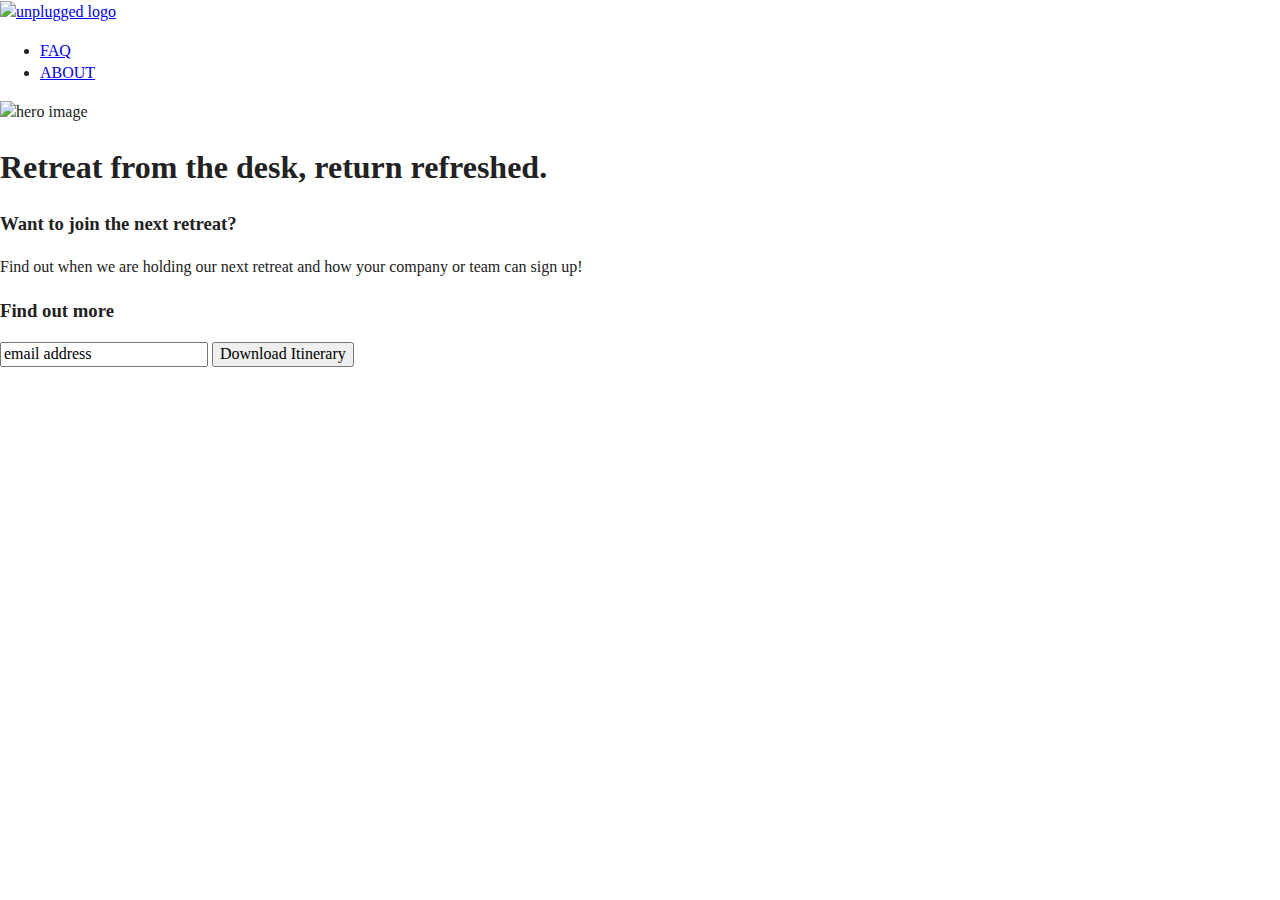
==== index.html @ 6871ea33 "half homepage" ====
<!-- homepage -->

<!doctype html>
<html class="no-js" lang="">

<head>
  <meta charset="utf-8">
  <title></title>
  <meta name="description" content="">
  <meta name="viewport" content="width=device-width, initial-scale=1">

  <meta property="og:title" content="">
  <meta property="og:type" content="">
  <meta property="og:url" content="">
  <meta property="og:image" content="">

  <link rel="manifest" href="site.webmanifest">
  <link rel="apple-touch-icon" href="icon.png">
  <!-- Place favicon.ico in the root directory -->

  <link rel="stylesheet" href="css/normalize.css">
  <link rel="stylesheet" href="css/main.css">

  <meta name="theme-color" content="#fafafa">

  <title>Unplugged Retreat</title>
</head>

<body>

<header>
  <div class="content-wrapper">
      <a href ="#"><img src="" alt="unplugged logo"></a>
      <div class="header-divider"></div>
      <nav>
        <ul>
          <li><a href="faq/index.html" target="_self">FAQ</a></li>
          <li><a href="about/index.html" target="_self">ABOUT</a></li>
        </ul>
      </nav>
</header>

<main>
  <section>
    <img src="jake-malara-30679-unsplash.jpg" alt="hero image">
    <h1>Retreat from the desk, return refreshed.</h1>
  </section>

  <aside>
    <div class="sign-up-form">
      <h3>Want to join the next retreat?</h3>
      <p>Find out when we are holding our next retreat and how your company or team can sign up!</p>

      <h3 class="cta-headliner">Find out more</h3>
      <input type="text" name="name" value="email address">
      <input type="button" value="Download Itinerary">
    </div>
  </aside>
  <!-- Add your site or application content here -->
  <script src="js/vendor/modernizr-3.11.2.min.js"></script>
  <script src="js/plugins.js"></script>
  <script src="js/main.js"></script>

  <!-- Google Analytics: change UA-XXXXX-Y to be your site's ID. -->
  <script>
    window.ga = function () { ga.q.push(arguments) }; ga.q = []; ga.l = +new Date;
    ga('create', 'UA-XXXXX-Y', 'auto'); ga('set', 'anonymizeIp', true); ga('set', 'transport', 'beacon'); ga('send', 'pageview')
  </script>
  <script src="https://www.google-analytics.com/analytics.js" async></script>
</main>

<footer>
  <div class="content-wrapper">
    <div class="footer-content">
      <div class="contact">
        <address>
        </address>
      </div>
      <div class="social">
        <div class="social-icons">
          <p><a href="https://www.facebook.com/teresa.denz/" target="_self"></a></p>
          <P><a href="https://www.instagram.com/pandemic_hobbies/" target="_self"></a></p>
          <p><a href="https://github.com/denzt/" target="_self"></a></p>
          <!-- other social links here -->
        </div>
      </div>
    </div> <!-- end of footer-content-->
  </div> <!-- end of content-wrapper-->
  <div class="copyright">
  </div>

</footer>

</body>

</html>
---- css/main.css ----
/*! HTML5 Boilerplate v8.0.0 | MIT License | https://html5boilerplate.com/ */

/* main.css 2.1.0 | MIT License | https://github.com/h5bp/main.css#readme */
/*
 * What follows is the result of much research on cross-browser styling.
 * Credit left inline and big thanks to Nicolas Gallagher, Jonathan Neal,
 * Kroc Camen, and the H5BP dev community and team.
 */

/* ==========================================================================
   Base styles: opinionated defaults
   ========================================================================== */

html {
  color: #222;
  font-size: 1em;
  line-height: 1.4;
}

/*
 * Remove text-shadow in selection highlight:
 * https://twitter.com/miketaylr/status/12228805301
 *
 * Vendor-prefixed and regular ::selection selectors cannot be combined:
 * https://stackoverflow.com/a/16982510/7133471
 *
 * Customize the background color to match your design.
 */

::-moz-selection {
  background: #b3d4fc;
  text-shadow: none;
}

::selection {
  background: #b3d4fc;
  text-shadow: none;
}

/*
 * A better looking default horizontal rule
 */

hr {
  display: block;
  height: 1px;
  border: 0;
  border-top: 1px solid #ccc;
  margin: 1em 0;
  padding: 0;
}

/*
 * Remove the gap between audio, canvas, iframes,
 * images, videos and the bottom of their containers:
 * https://github.com/h5bp/html5-boilerplate/issues/440
 */

audio,
canvas,
iframe,
img,
svg,
video {
  vertical-align: middle;
}

/*
 * Remove default fieldset styles.
 */

fieldset {
  border: 0;
  margin: 0;
  padding: 0;
}

/*
 * Allow only vertical resizing of textareas.
 */

textarea {
  resize: vertical;
}

/* ==========================================================================
   Author's custom styles
   ========================================================================== */

/* ==========================================================================
   Helper classes
   ========================================================================== */

/*
 * Hide visually and from screen readers
 */

.hidden,
[hidden] {
  display: none !important;
}

/*
 * Hide only visually, but have it available for screen readers:
 * https://snook.ca/archives/html_and_css/hiding-content-for-accessibility
 *
 * 1. For long content, line feeds are not interpreted as spaces and small width
 *    causes content to wrap 1 word per line:
 *    https://medium.com/@jessebeach/beware-smushed-off-screen-accessible-text-5952a4c2cbfe
 */

.sr-only {
  border: 0;
  clip: rect(0, 0, 0, 0);
  height: 1px;
  margin: -1px;
  overflow: hidden;
  padding: 0;
  position: absolute;
  white-space: nowrap;
  width: 1px;
  /* 1 */
}

/*
 * Extends the .sr-only class to allow the element
 * to be focusable when navigated to via the keyboard:
 * https://www.drupal.org/node/897638
 */

.sr-only.focusable:active,
.sr-only.focusable:focus {
  clip: auto;
  height: auto;
  margin: 0;
  overflow: visible;
  position: static;
  white-space: inherit;
  width: auto;
}

/*
 * Hide visually and from screen readers, but maintain layout
 */

.invisible {
  visibility: hidden;
}

/*
 * Clearfix: contain floats
 *
 * For modern browsers
 * 1. The space content is one way to avoid an Opera bug when the
 *    `contenteditable` attribute is included anywhere else in the document.
 *    Otherwise it causes space to appear at the top and bottom of elements
 *    that receive the `clearfix` class.
 * 2. The use of `table` rather than `block` is only necessary if using
 *    `:before` to contain the top-margins of child elements.
 */

.clearfix::before,
.clearfix::after {
  content: " ";
  display: table;
}

.clearfix::after {
  clear: both;
}

/* ==========================================================================
   EXAMPLE Media Queries for Responsive Design.
   These examples override the primary ('mobile first') styles.
   Modify as content requires.
   ========================================================================== */

@media only screen and (min-width: 35em) {
  /* Style adjustments for viewports that meet the condition */
}

@media print,
  (-webkit-min-device-pixel-ratio: 1.25),
  (min-resolution: 1.25dppx),
  (min-resolution: 120dpi) {
  /* Style adjustments for high resolution devices */
}

/* ==========================================================================
   Print styles.
   Inlined to avoid the additional HTTP request:
   https://www.phpied.com/delay-loading-your-print-css/
   ========================================================================== */

@media print {
  *,
  *::before,
  *::after {
    background: #fff !important;
    color: #000 !important;
    /* Black prints faster */
    box-shadow: none !important;
    text-shadow: none !important;
  }

  a,
  a:visited {
    text-decoration: underline;
  }

  a[href]::after {
    content: " (" attr(href) ")";
  }

  abbr[title]::after {
    content: " (" attr(title) ")";
  }

  /*
   * Don't show links that are fragment identifiers,
   * or use the `javascript:` pseudo protocol
   */
  a[href^="#"]::after,
  a[href^="javascript:"]::after {
    content: "";
  }

  pre {
    white-space: pre-wrap !important;
  }

  pre,
  blockquote {
    border: 1px solid #999;
    page-break-inside: avoid;
  }

  /*
   * Printing Tables:
   * https://web.archive.org/web/20180815150934/http://css-discuss.incutio.com/wiki/Printing_Tables
   */
  thead {
    display: table-header-group;
  }

  tr,
  img {
    page-break-inside: avoid;
  }

  p,
  h2,
  h3 {
    orphans: 3;
    widows: 3;
  }

  h2,
  h3 {
    page-break-after: avoid;
  }
}
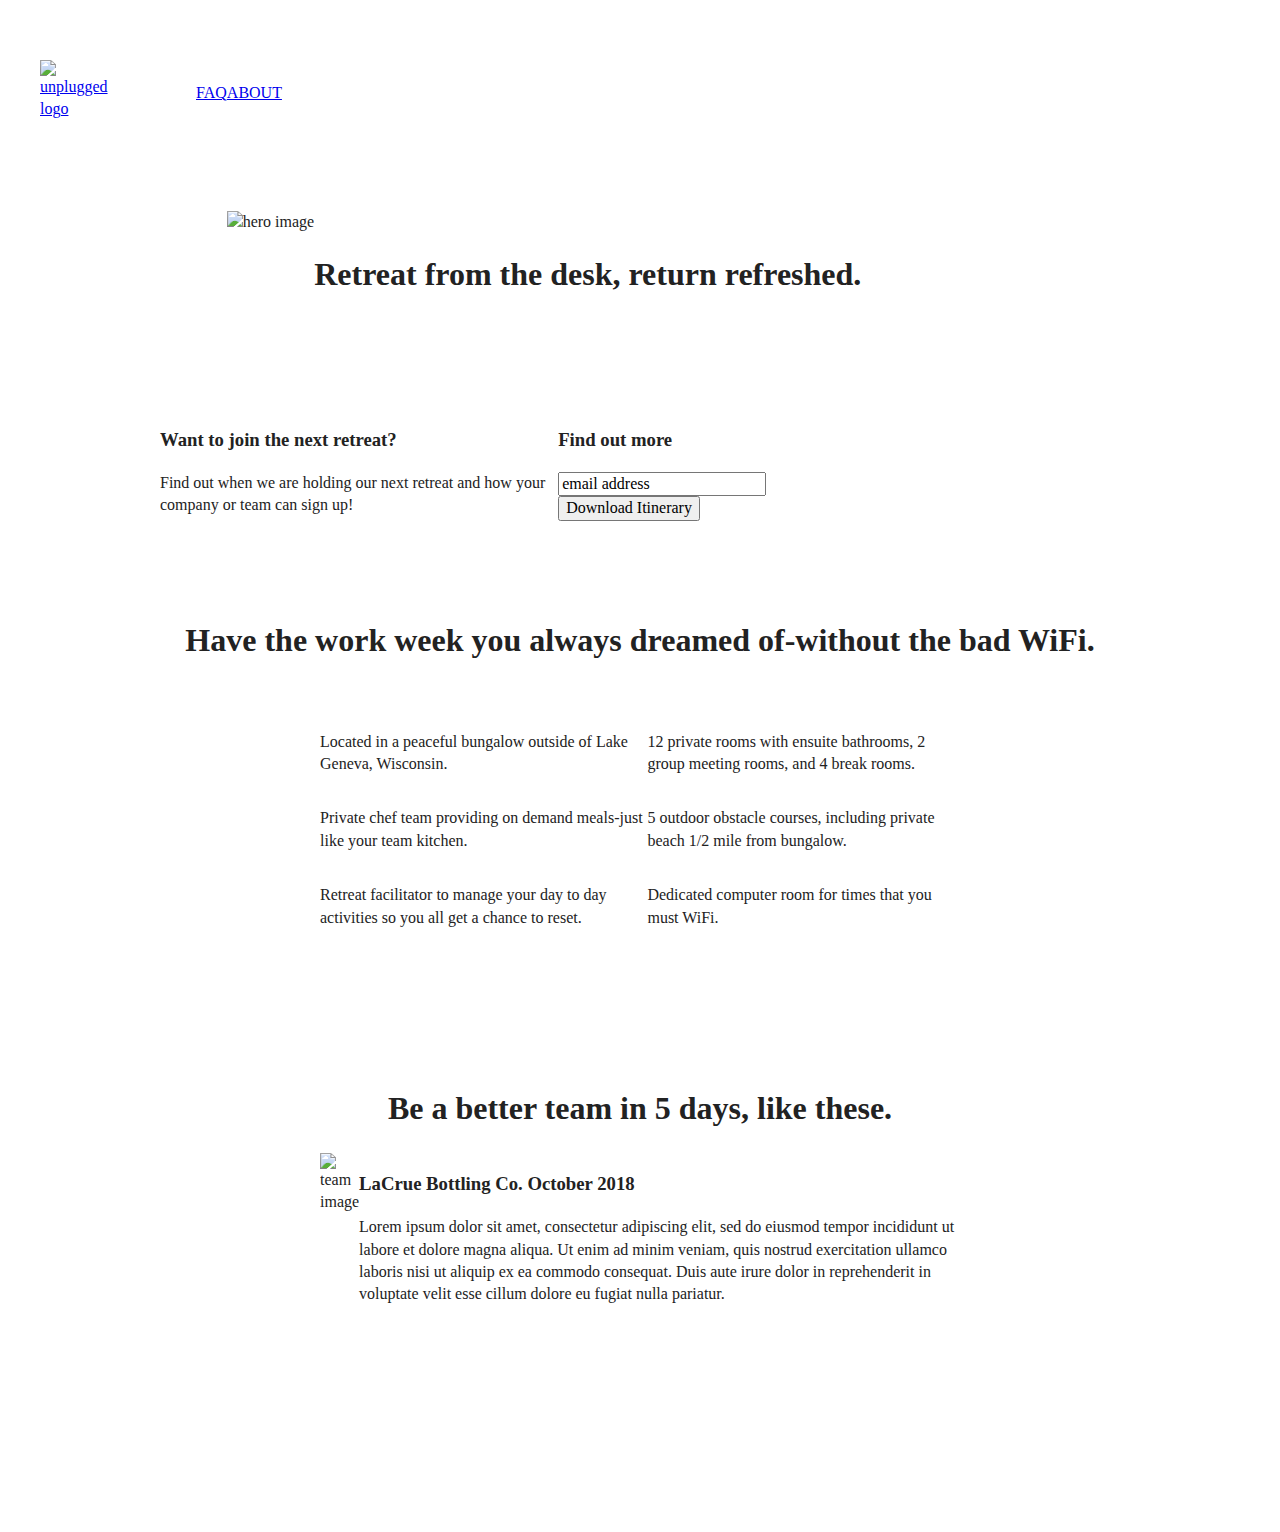
==== commit 5366c436: "tablet and mobile breakpoints" ====
--- a/index.html
+++ b/index.html
@@ -30,7 +30,9 @@
 
 <header>
   <div class="content-wrapper">
-      <a href ="#"><img src="" alt="unplugged logo"></a>
+      <div class="logo">
+        <a href ="#"><img src="" alt="unplugged logo"></a>
+      </div>
       <div class="header-divider"></div>
       <nav>
         <ul>
@@ -38,24 +40,81 @@
           <li><a href="about/index.html" target="_self">ABOUT</a></li>
         </ul>
       </nav>
+    </div>
 </header>
 
 <main>
-  <section>
+  <section class="hero-area">
+      <div class="content-wrapper">
     <img src="jake-malara-30679-unsplash.jpg" alt="hero image">
-    <h1>Retreat from the desk, return refreshed.</h1>
+    <h1 class="retreat-headliner">Retreat from the desk, return refreshed.</h1>
+    </div>
   </section>
 
   <aside>
-    <div class="sign-up-form">
-      <h3>Want to join the next retreat?</h3>
-      <p>Find out when we are holding our next retreat and how your company or team can sign up!</p>
+    <div class="content-wrapper">
+      <div class="form">
+      <h3>Want to join the next retreat?
+      </h3>
+      <p>Find out when we are holding our next retreat and how your company or team can sign up!
+    </p>
+  </div>
 
+    <div class= "form-description">
       <h3 class="cta-headliner">Find out more</h3>
-      <input type="text" name="name" value="email address">
-      <input type="button" value="Download Itinerary">
+      <p class="button-input">
+        <input type="text" name="name" value="email address">
+        <input type="button" value="Download Itinerary">
+      </p>
+      </div>
     </div>
   </aside>
+
+<section class="features">
+
+    <div class="features-content">
+    <h1>Have the work week you always dreamed of-without the bad WiFi.
+    </h1>
+
+<div class="content-wrapper">
+      <div class="fontawesome-icon">
+      <p >Located in a peaceful bungalow outside of Lake Geneva, Wisconsin.</p>
+      <p >Private chef team providing on demand meals-just like your team kitchen.</p>
+      <p >Retreat facilitator to manage your day to day activities so you all get a chance to reset.</p>
+</div>
+<div class="fontawesome-icon">
+      <p>12 private rooms with ensuite bathrooms, 2 group meeting rooms, and 4 break rooms.</p>
+      <p>5 outdoor obstacle courses, including private beach 1/2 mile from bungalow.</p>
+      <p>Dedicated computer room for times that you must WiFi.</p>
+    </div>
+  </div>
+  </div>
+</section>
+
+
+<section class="reviews">
+<div class="content-wrapper">
+<div class="review">
+    <h1 class="review-header">Be a better team in 5 days, like these.
+    </h1>
+
+      <article class="review-content">
+        <div class= "bottling-img">
+          <img src="omar-lopez-29-6944-unsplash.jpg" alt="team image">
+        </div>
+        <div class="first-article">
+            <h3 class="review-content-header">LaCrue Bottling Co. October 2018
+          </h3>
+        <p>Lorem ipsum dolor sit amet, consectetur adipiscing elit, sed do eiusmod tempor incididunt ut
+          labore et dolore magna aliqua. Ut enim ad minim veniam, quis nostrud exercitation ullamco laboris nisi ut aliquip
+          ex ea commodo consequat. Duis aute irure dolor in reprehenderit in voluptate velit esse cillum dolore eu fugiat
+          nulla pariatur.
+        </p>
+      </div>
+      </article>
+    </div>
+  </div>
+</section>
   <!-- Add your site or application content here -->
   <script src="js/vendor/modernizr-3.11.2.min.js"></script>
   <script src="js/plugins.js"></script>
@@ -67,6 +126,7 @@
     ga('create', 'UA-XXXXX-Y', 'auto'); ga('set', 'anonymizeIp', true); ga('set', 'transport', 'beacon'); ga('send', 'pageview')
   </script>
   <script src="https://www.google-analytics.com/analytics.js" async></script>
+
 </main>
 
 <footer>
--- a/css/main.css
+++ b/css/main.css
@@ -86,6 +86,203 @@
 /* ==========================================================================
    Author's custom styles
    ========================================================================== */
+
+/*---------- BASE HEADER - FOOTER STYLES -------------*/
+
+header footer {
+display: flex;
+justify-content: center;
+align-content: center;
+flex-flow: row wrap;
+}
+
+/*header styles*/
+
+header{
+  padding: 20px 0;
+  margin: 0;
+}
+
+.content-wrapper{
+  margin: 0;
+  padding: 20px;
+}
+
+.retreat-headliner{
+  padding: 20px 0;
+}
+
+header .content-wrapper .header-divider{
+display: flex;
+flex-flow: column wrap;
+
+width: 100%;
+}
+
+header nav {
+display: flex;
+align-content: center;
+flex-flow: row wrap;
+width: 100%;
+}
+
+header .header-divider{
+  width: 100%;
+}
+
+header nav ul{
+  display: flex;
+  align-content: center;
+  justify-content: center;
+}
+
+
+
+/*mobile-styles homepage*/
+
+h1 h2 h3{
+
+}
+
+section{
+display: flex;
+justify-content: center;
+align-items: center;
+}
+
+.hero-area{
+display: flex;
+justify-content: center;
+align-items: center;
+width: 85%;
+}
+
+.retreat-headliner{
+
+}
+
+aside {
+display: flex;
+justify-content: center;
+align-items: center;
+flex-flow: column wrap;
+width: 75%;
+padding: 20px 0;
+}
+
+.form .form-description{
+display: flex;
+justify-content: center;
+align-items: center;
+flex-flow: column wrap;
+}
+
+.cta-headliner {
+
+}
+
+.features article{
+  width:85%;
+}
+
+
+.features .features-content{
+display: flex;
+justify-content: center;
+align-items: center;
+flex-flow: column wrap;
+padding: 20px 0;
+margin: 0;
+}
+
+p .fontawesome-icon {
+  display: flex;
+justify-content: center;
+align-items: center;
+}
+
+.reasons-header {
+  display: flex;
+  justify-content: flex-start;
+  align-items: center;
+}
+
+.reviews {
+display: flex;
+align-items: center;
+justify-content: center;
+flex-flow: column wrap;
+padding: 20px 0;
+}
+
+.reviews h3{
+  width: 85%;
+}
+
+.review-header{
+
+}
+
+.review{
+display: flex;
+justify-content: center;
+align-items: center;
+flex-flow: column wrap;
+padding: 20px 0;
+}
+
+.review-content-header .review-content{
+display: flex;
+justify-content: flex-start;
+align-items: center;
+}
+
+
+.faq{
+  display: flex;
+  justify-content: center;
+  align-items: center;
+  flex-flow: column wrap;
+  padding: 20px 0;
+}
+
+.faq-content{
+  display:flex;
+  justify-content: center;
+  align-items: center;
+  flex-flow: row wrap;
+  padding: 20px 0;
+}
+
+footer .footer-content{
+display: flex;
+justify-content: center;
+align-items: center;
+width: 85%;
+}
+
+footer {
+  padding: 20px 0;
+  margin: 0;
+}
+
+.contact{
+display: flex;
+justify-content: center;
+align-items: center;
+padding: 20px 0;
+}
+
+.social .social-icons{
+display: flex;
+justify-content: center;
+align-items: center;
+}
+
+.copyright{
+
+}
+
 
 /* ==========================================================================
    Helper classes
@@ -175,9 +372,139 @@
    Modify as content requires.
    ========================================================================== */
 
-@media only screen and (min-width: 35em) {
-  /* Style adjustments for viewports that meet the condition */
-}
+@media only screen and (min-width: 768px){
+    /*tablet styles here */
+
+header{
+margin: 10px;
+display: flex;
+flex-flow: row nowrap;
+justify-content: space-between;
+align-items: flex-start;
+}
+
+header nav {
+max-width: 640px;
+  padding: 0;
+
+  flex-flow: row nowrap;
+}
+
+
+nav ul {
+  display: flex;
+  justify-content: space-between;
+  align-items: flex-end;
+}
+
+
+.content-wrapper {
+  max-width: 640px;
+  margin: 10px;
+  display: flex;
+  flex-flow: row nowrap;
+}
+
+.header-divider {
+  display: none;
+}
+
+aside .content-wrapper {
+  margin: 0px 0;
+}
+
+.form .form-description {
+  flex-flow: row wrap;
+  width: 28%;
+}
+
+
+.features .features-content{
+  display: flex;
+  justify-content: center;
+  flex-flow: column nowrap;
+  flex: 1;
+}
+
+.fontawesome-icon{
+display: flex;
+flex-flow: row wrap;
+justify-content: center;
+align-items: center;
+}
+
+.review-content{
+  display: flex;
+}
+
+.contact {
+  display: flex;
+  justify-content: flex-start;
+}
+
+.social{
+  display: flex;
+  justify-content: flex-end;
+}
+
+/*ABOUT PAGE*/
+
+.mission-content{
+  display: flex;
+  flex-flow: row wrap;
+}
+
+.mission-statement {
+  display:flex;
+}
+
+.about-content{
+  display: flex;
+  flex-flow: row wrap;
+}
+
+.info{
+  display: flex;
+  flex-flow: row wrap;
+  width: 40%;
+}
+
+/*FAQ PAGE*/
+
+
+.faq .content-wrapper {
+  justify-content: space-between;
+}
+
+.faq-content {
+  flex-basis: 30%;
+}
+
+
+.question-answer{
+  display: flex;
+  flex-flow: column wrap;
+}
+
+}
+
+
+@media only screen and (min-width: 1200px){
+  /*desktop styles here */
+header nav {
+  display: flex;
+  align-content: flex-start;
+  justify-content: flex-start;
+}
+
+nav ul li {
+    display: flex;
+    justify-content: flex-end;
+}
+
+
+}
+
 
 @media print,
   (-webkit-min-device-pixel-ratio: 1.25),
@@ -260,4 +587,3 @@
     page-break-after: avoid;
   }
 }
-
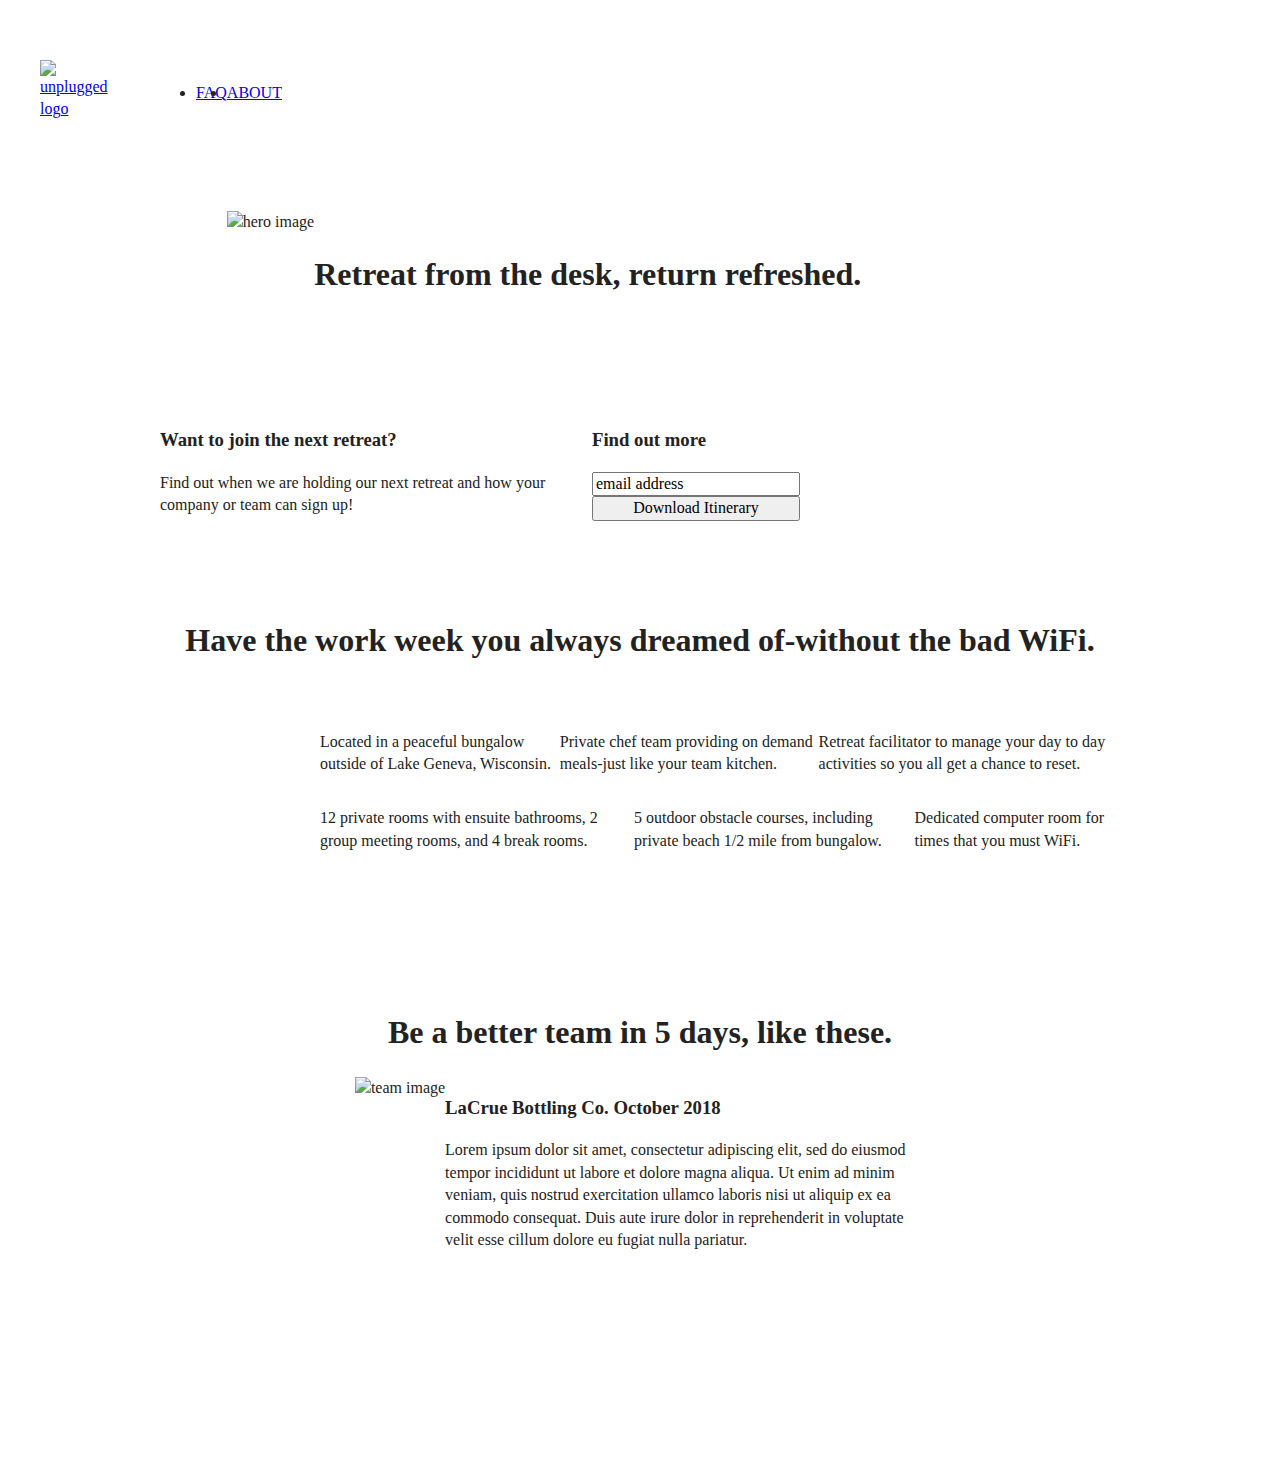
==== commit 347237e7: "desktop breakpoint styles added" ====
--- a/index.html
+++ b/index.html
@@ -76,7 +76,7 @@
     <h1>Have the work week you always dreamed of-without the bad WiFi.
     </h1>
 
-<div class="content-wrapper">
+<div class="content-wrapper icon-p">
       <div class="fontawesome-icon">
       <p >Located in a peaceful bungalow outside of Lake Geneva, Wisconsin.</p>
       <p >Private chef team providing on demand meals-just like your team kitchen.</p>
--- a/css/main.css
+++ b/css/main.css
@@ -431,10 +431,15 @@
 flex-flow: row wrap;
 justify-content: center;
 align-items: center;
+width: 240px;
 }
 
 .review-content{
   display: flex;
+}
+
+.first-article{
+  width: 320px;
 }
 
 .contact {
@@ -477,13 +482,22 @@
 }
 
 .faq-content {
-  flex-basis: 30%;
-}
-
+  width: 275px;
+  flex-flow: row wrap;
+}
+
+.question{
+  flex-flow: row nowrap;
+}
 
 .question-answer{
   display: flex;
+  flex-flow: row wrap;
+}
+
+.faq-p{
   flex-flow: column wrap;
+  width: 640px;
 }
 
 }
@@ -491,17 +505,56 @@
 
 @media only screen and (min-width: 1200px){
   /*desktop styles here */
-header nav {
-  display: flex;
-  align-content: flex-start;
-  justify-content: flex-start;
-}
-
-nav ul li {
-    display: flex;
-    justify-content: flex-end;
-}
-
+
+
+.first-article{
+  width: 480px;
+}
+
+.icon-p {
+  display: flex;
+  flex-flow: column wrap;
+}
+
+.features .features-content{
+  display: flex;
+  flex-flow: column wrap;
+}
+
+.fontawesome-icon{
+  display: flex;
+  flex-flow: row nowrap;
+  width: 800px;
+  justify-content: space-between;
+  align-items: center;
+}
+
+p {
+  display: flex;
+  flex-flow: column wrap;
+}
+
+.mission-content .about-content{
+width: 960px;
+}
+
+.about-p{
+  width: 425px;
+}
+
+.info{
+  width: 320px;
+}
+
+.faq-content {
+  display: flex;
+  min-width: 435px;
+}
+
+.faq-p{
+  display: flex;
+  min-width: 960px;
+}
 
 }
 
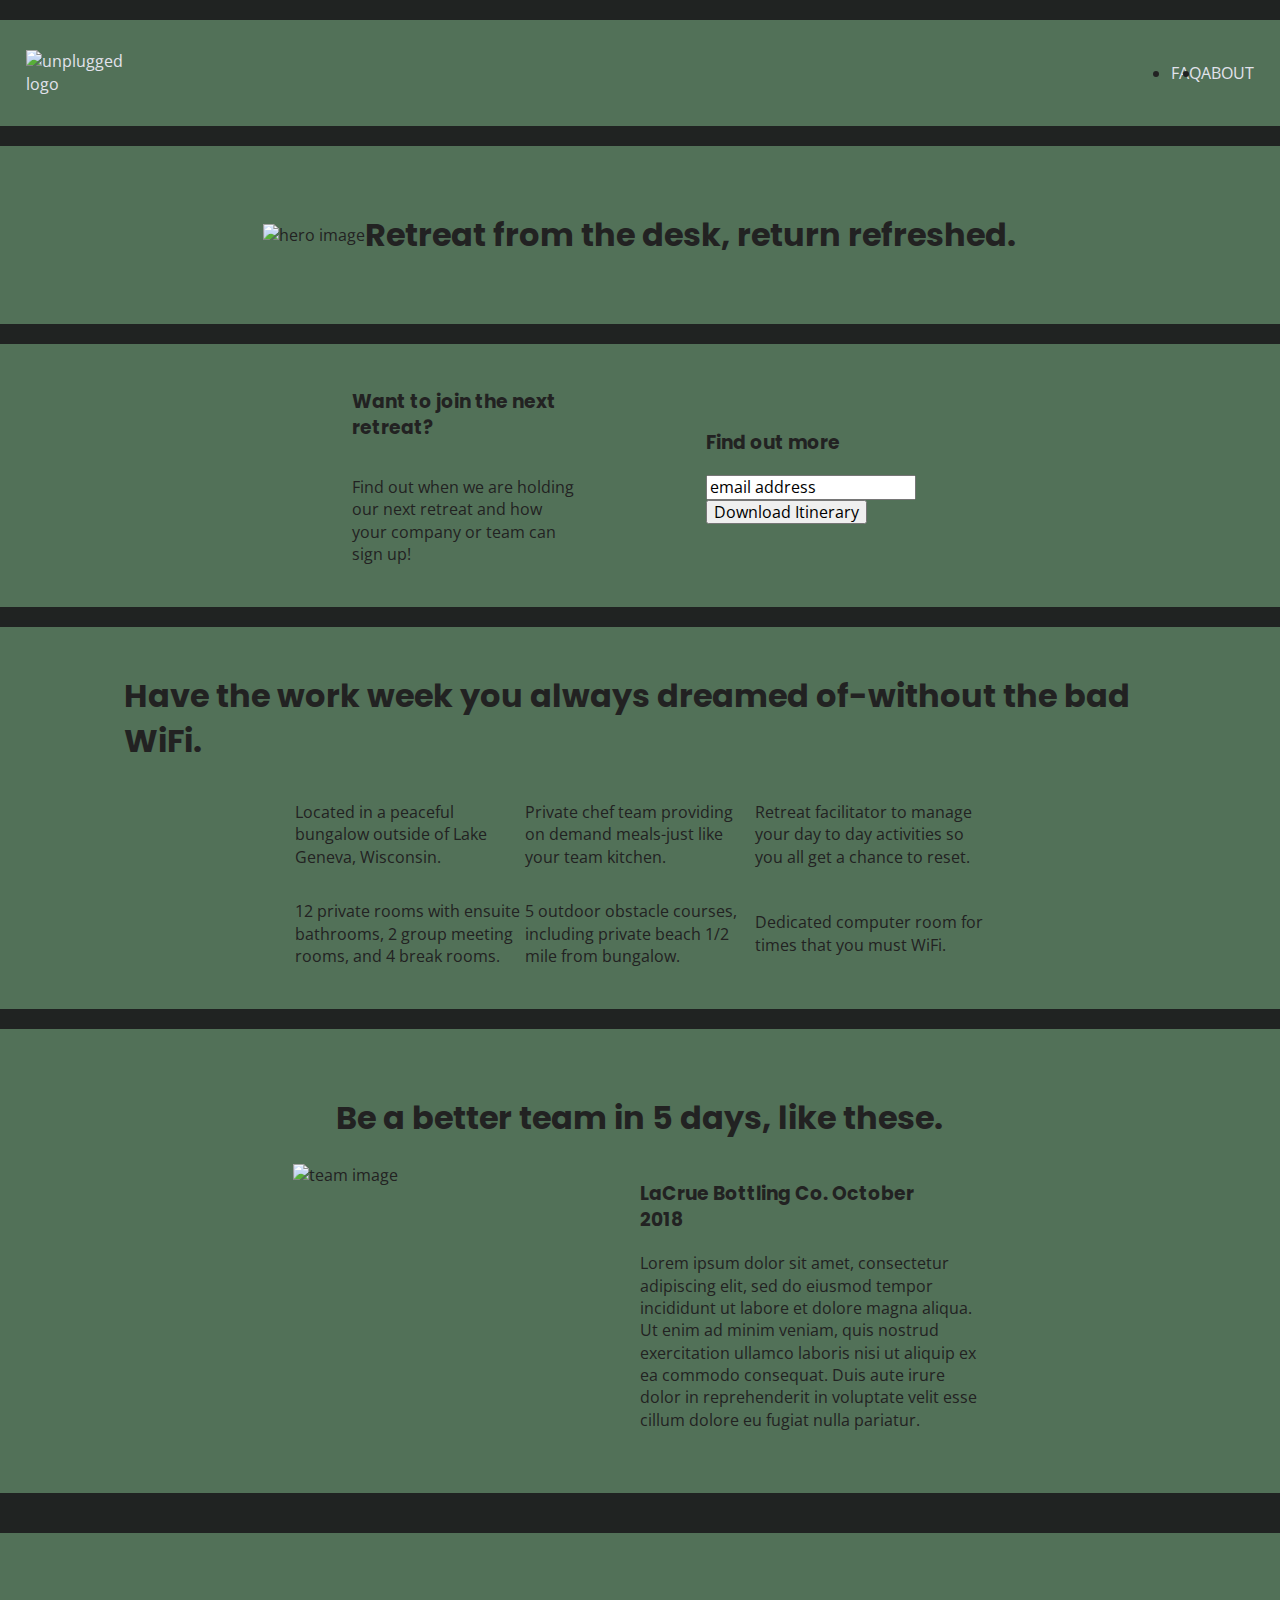
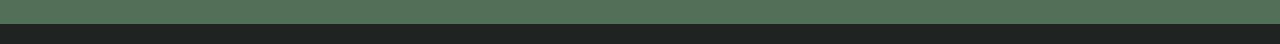
==== commit 19547534: "layout and content revised" ====
--- a/index.html
+++ b/index.html
@@ -22,6 +22,8 @@
   <link rel="stylesheet" href="css/main.css">
 
   <meta name="theme-color" content="#fafafa">
+  <link href="https://fonts.googleapis.com/css?family=Open+Sans:400,700|Poppins:500,700"
+  rel="stylesheet">
 
   <title>Unplugged Retreat</title>
 </head>
@@ -44,19 +46,22 @@
 </header>
 
 <main>
-  <section class="hero-area">
+  <section >
+    <div class="hero-area">
       <div class="content-wrapper">
     <img src="jake-malara-30679-unsplash.jpg" alt="hero image">
     <h1 class="retreat-headliner">Retreat from the desk, return refreshed.</h1>
     </div>
+  </div>
   </section>
 
   <aside>
     <div class="content-wrapper">
+      <div class="form-container">
       <div class="form">
       <h3>Want to join the next retreat?
       </h3>
-      <p>Find out when we are holding our next retreat and how your company or team can sign up!
+      <p class="form-p">Find out when we are holding our next retreat and how your company or team can sign up!
     </p>
   </div>
 
@@ -68,27 +73,37 @@
       </p>
       </div>
     </div>
+  </div>
   </aside>
 
+
 <section class="features">
-
+  <div class="content-wrapper icon-p">
     <div class="features-content">
     <h1>Have the work week you always dreamed of-without the bad WiFi.
     </h1>
-
-<div class="content-wrapper icon-p">
+  </div>
+  <div class="container">
       <div class="fontawesome-icon">
       <p >Located in a peaceful bungalow outside of Lake Geneva, Wisconsin.</p>
+    </div>
+  <div class="fontawesome-icon">
       <p >Private chef team providing on demand meals-just like your team kitchen.</p>
+    </div>
+    <div class="fontawesome-icon">
       <p >Retreat facilitator to manage your day to day activities so you all get a chance to reset.</p>
-</div>
-<div class="fontawesome-icon">
+    </div>
+    <div class="fontawesome-icon">
       <p>12 private rooms with ensuite bathrooms, 2 group meeting rooms, and 4 break rooms.</p>
+    </div>
+    <div class="fontawesome-icon">
       <p>5 outdoor obstacle courses, including private beach 1/2 mile from bungalow.</p>
+    </div>
+    <div class="fontawesome-icon">
       <p>Dedicated computer room for times that you must WiFi.</p>
     </div>
   </div>
-  </div>
+</div>
 </section>
 
 
--- a/css/main.css
+++ b/css/main.css
@@ -87,6 +87,60 @@
    Author's custom styles
    ========================================================================== */
 
+/*-------General Styles------*/
+
+html{
+  font-size: 16px;
+}
+
+body{
+  font-family: 'Open Sans', sans-serif;
+  font-size: 1em;
+  background-color: #202322
+}
+
+main{
+  width: 100%;
+}
+
+ul ol{
+
+}
+
+a{
+  color: #e2e3ed;
+  text-decoration:none;
+}
+
+h1, h2{
+  font-family: 'Poppins', sans-serif;
+}
+
+h3, h4{
+  font-family: 'Poppins', sans-serif;
+}
+
+p{
+
+}
+
+img{
+
+}
+
+figure{
+
+}
+
+address{
+
+}
+
+.content-wrapper{
+  background-color: #527158;
+}
+
+
 /*---------- BASE HEADER - FOOTER STYLES -------------*/
 
 header footer {
@@ -101,11 +155,12 @@
 header{
   padding: 20px 0;
   margin: 0;
+  width: auto;
 }
 
 .content-wrapper{
-  margin: 0;
-  padding: 20px;
+  padding: 2%;
+  width: auto;
 }
 
 .retreat-headliner{
@@ -115,15 +170,16 @@
 header .content-wrapper .header-divider{
 display: flex;
 flex-flow: column wrap;
-
-width: 100%;
+display: flex;
+align-items: center;
+justify-content: center;
 }
 
 header nav {
 display: flex;
 align-content: center;
+justify-content: center;
 flex-flow: row wrap;
-width: 100%;
 }
 
 header .header-divider{
@@ -144,17 +200,29 @@
 
 }
 
+.icon-p{
+  width: auto;
+  display: flex;
+  justify-content: center;
+  align-items: center;
+  flex-flow: column nowrap;
+  margin: 0;
+}
+
 section{
 display: flex;
 justify-content: center;
 align-items: center;
+width: auto;
 }
 
 .hero-area{
 display: flex;
 justify-content: center;
 align-items: center;
-width: 85%;
+margin: 0;
+padding: 0;
+width: 100%;
 }
 
 .retreat-headliner{
@@ -166,7 +234,7 @@
 justify-content: center;
 align-items: center;
 flex-flow: column wrap;
-width: 75%;
+width: auto;
 padding: 20px 0;
 }
 
@@ -181,56 +249,55 @@
 
 }
 
-.features article{
-  width:85%;
-}
-
+.features{
+  width:auto;
+  margin: 0;
+}
 
 .features .features-content{
 display: flex;
 justify-content: center;
 align-items: center;
+}
+
+.container {
+  display: flex;
+justify-content: center;
+align-items: center;
+flex-flow: row wrap;
+margin: 0;
+}
+
+.reasons-header {
+  display: flex;
+  justify-content: flex-start;
+  align-items: center;
+}
+
+.reviews {
+display: flex;
+align-items: center;
+justify-content: center;
 flex-flow: column wrap;
 padding: 20px 0;
-margin: 0;
-}
-
-p .fontawesome-icon {
-  display: flex;
-justify-content: center;
-align-items: center;
-}
-
-.reasons-header {
-  display: flex;
-  justify-content: flex-start;
-  align-items: center;
-}
-
-.reviews {
-display: flex;
-align-items: center;
-justify-content: center;
+}
+
+.reviews h3{
+  width: 85%;
+}
+
+.review-header{
+
+}
+
+.review{
+display: flex;
+justify-content: center;
+align-items: center;
 flex-flow: column wrap;
 padding: 20px 0;
 }
 
-.reviews h3{
-  width: 85%;
-}
-
-.review-header{
-
-}
-
-.review{
-display: flex;
-justify-content: center;
-align-items: center;
-flex-flow: column wrap;
-padding: 20px 0;
-}
-
 .review-content-header .review-content{
 display: flex;
 justify-content: flex-start;
@@ -243,7 +310,6 @@
   justify-content: center;
   align-items: center;
   flex-flow: column wrap;
-  padding: 20px 0;
 }
 
 .faq-content{
@@ -251,19 +317,18 @@
   justify-content: center;
   align-items: center;
   flex-flow: row wrap;
-  padding: 20px 0;
 }
 
 footer .footer-content{
 display: flex;
 justify-content: center;
 align-items: center;
-width: 85%;
 }
 
 footer {
   padding: 20px 0;
   margin: 0;
+  width: auto;
 }
 
 .contact{
@@ -271,6 +336,11 @@
 justify-content: center;
 align-items: center;
 padding: 20px 0;
+}
+
+.about-info .contact-container{
+  width: 96%;
+  margin: 0;
 }
 
 .social .social-icons{
@@ -376,33 +446,43 @@
     /*tablet styles here */
 
 header{
-margin: 10px;
 display: flex;
 flex-flow: row nowrap;
-justify-content: space-between;
-align-items: flex-start;
+width: auto;
 }
 
 header nav {
-max-width: 640px;
+  flex-flow: row nowrap;
+}
+
+
+nav ul {
+  display: flex;
+  align-items: flex-end;
+}
+
+.logo nav ul{
+  margin-left: 8%;
+  margin-right: 8%;
+}
+
+header footer{
+  justify-content: center;
+}
+
+.content-wrapper {
+  min-width: 760px;
+  display: flex;
+  justify-content: center;
+  align-items: center;
+  width: 96%;
+}
+
+
+.hero-area .form{
+  margin: 0;
   padding: 0;
-
-  flex-flow: row nowrap;
-}
-
-
-nav ul {
-  display: flex;
-  justify-content: space-between;
-  align-items: flex-end;
-}
-
-
-.content-wrapper {
-  max-width: 640px;
-  margin: 10px;
-  display: flex;
-  flex-flow: row nowrap;
+  width: 100%;
 }
 
 .header-divider {
@@ -410,62 +490,116 @@
 }
 
 aside .content-wrapper {
-  margin: 0px 0;
-}
-
-.form .form-description {
+
+}
+
+.form-container{
+  width: 96%;
+  display: flex;
+  flex-flow: row nowrap;
+}
+
+.form-description {
+  width: 38%;
+  margin-left: 8%;
+  margin-right: 8%;
+}
+
+.form{
+  display: flex;
+  flex-flow: column wrap;
+  margin-left: 8%;
+  margin-right: 8%;
+  width: 33%;
+}
+
+.icon-p {
+  display: flex;
+  flex-flow: column wrap;
+}
+
+.features .features-content{
+  display: flex;
+  flex-flow: column wrap;
+}
+
+.features-content{
+  margin-left: 8%;
+  margin-right: 8%;
+}
+
+.container{
+width: 65%;
+display: flex;
+flex-flow: row wrap;
+}
+
+.fontawesome-icon{
+  display: flex;
+  justify-content: space-between;
+  align-items: center;
+  width: 36%;
+}
+
+.review{
+  margin-left: 8%;
+  margin-right: 8%;
+  display: flex;
+  align-items: center;
+  justify-content: center;
+}
+
+.review-content{
+  display: flex;
+}
+
+.first-article{
+width: 42%;
+}
+
+.bottling-img{
+  width: 42%;
+  margin-left: 8%;
+}
+
+.contact {
+  display: flex;
+  justify-content: flex-start;
+}
+
+.social{
+  display: flex;
+  justify-content: flex-end;
+}
+
+/*ABOUT PAGE*/
+
+.mission-content{
+  display: flex;
+  justify-content: space-between;
+  align-items: center;
   flex-flow: row wrap;
-  width: 28%;
-}
-
-
-.features .features-content{
-  display: flex;
-  justify-content: center;
-  flex-flow: column nowrap;
-  flex: 1;
-}
-
-.fontawesome-icon{
-display: flex;
-flex-flow: row wrap;
-justify-content: center;
-align-items: center;
-width: 240px;
-}
-
-.review-content{
-  display: flex;
-}
-
-.first-article{
-  width: 320px;
-}
-
-.contact {
-  display: flex;
-  justify-content: flex-start;
-}
-
-.social{
-  display: flex;
-  justify-content: flex-end;
-}
-
-/*ABOUT PAGE*/
-
-.mission-content{
-  display: flex;
-  flex-flow: row wrap;
+  margin-left: 8%;
+  margin-right: 8%;
 }
 
 .mission-statement {
   display:flex;
+  width: 40%;
+}
+
+.contact-container{
+  display: flex;
+  flex-flow: column wrap;
 }
 
 .about-content{
   display: flex;
-  flex-flow: row wrap;
+  justify-content: space-between;
+  align-items: center;
+  flex-flow: row nowrap;
+  margin-right: 8%;
+  margin-left: 8%;
 }
 
 .info{
@@ -482,7 +616,7 @@
 }
 
 .faq-content {
-  width: 275px;
+  width: 37%;
   flex-flow: row wrap;
 }
 
@@ -492,12 +626,17 @@
 
 .question-answer{
   display: flex;
+  justify-content: space-between;
+  align-items: center;
   flex-flow: row wrap;
+  margin-right: 8%;
+  margin-left: 8%;
+
 }
 
 .faq-p{
   flex-flow: column wrap;
-  width: 640px;
+  width: auto;
 }
 
 }
@@ -506,54 +645,59 @@
 @media only screen and (min-width: 1200px){
   /*desktop styles here */
 
-
-.first-article{
-  width: 480px;
-}
-
-.icon-p {
-  display: flex;
-  flex-flow: column wrap;
-}
-
-.features .features-content{
-  display: flex;
-  flex-flow: column wrap;
+.content-wrapper {
+  min-width: 1200px;
+}
+
+.form-container{
+  margin-right: 16.5%;
+  margin-left: 16.5%;
+  display: flex;
+  align-items: center;
+  justify-content: center;
+}
+
+.form{
+  width: 27%;
+}
+
+.form-description{
+  width: 27%;
+}
+
+.container{
+  width: 72%;
 }
 
 .fontawesome-icon{
-  display: flex;
-  flex-flow: row nowrap;
-  width: 800px;
-  justify-content: space-between;
-  align-items: center;
-}
-
-p {
-  display: flex;
-  flex-flow: column wrap;
-}
-
-.mission-content .about-content{
-width: 960px;
-}
-
-.about-p{
-  width: 425px;
+  width: 26%;
+}
+
+.review-content{
+  margin-right: 10%;
+  margin-left: 10%;
+}
+
+.mission-content{
+  margin-right: 16.5%;
+  margin-left: 16.5%;
+}
+
+.mission-statement{
+  width: 36%;
 }
 
 .info{
-  width: 320px;
+  width: 26%;
 }
 
 .faq-content {
   display: flex;
-  min-width: 435px;
+  min-width: 36%;
 }
 
 .faq-p{
   display: flex;
-  min-width: 960px;
 }
 
 }
